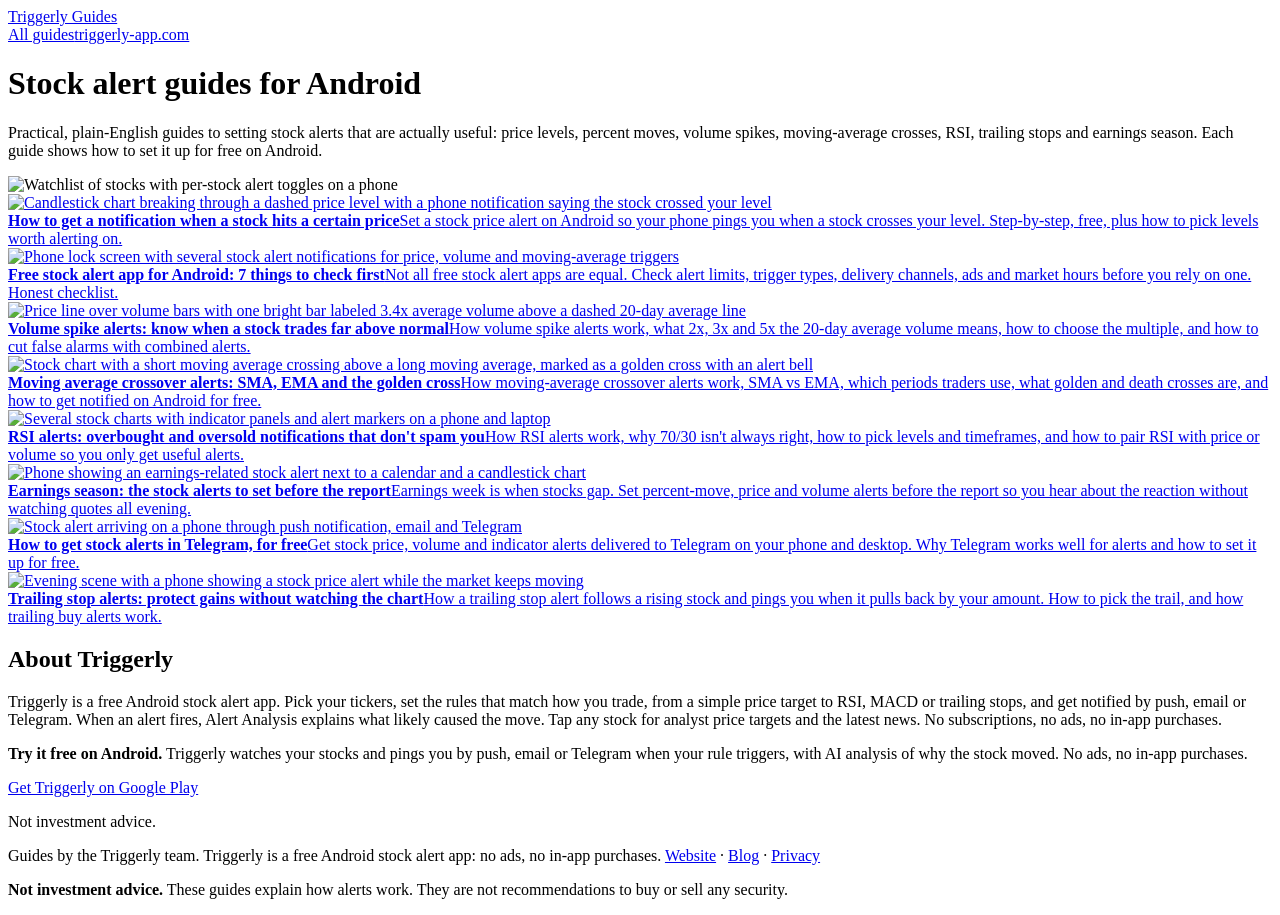
==== index.html @ 492143bf "Add stock alert guides site for GitHub Pages. Extract the static site into the repo root so Pages ca" ====
<!doctype html>
<html lang="en"><head>
<meta charset="utf-8"><meta name="viewport" content="width=device-width,initial-scale=1">
<title>Stock Alert Guides for Android | Triggerly</title>
<meta name="description" content="Free, practical guides to stock price, volume, moving-average, RSI, trailing-stop and earnings alerts on Android, from the team behind Triggerly.">
<link rel="canonical" href="https://eyalbe4.github.io/triggerly-content/">
<meta property="og:type" content="article"><meta property="og:title" content="Stock Alert Guides for Android | Triggerly">
<meta property="og:description" content="Free, practical guides to stock price, volume, moving-average, RSI, trailing-stop and earnings alerts on Android, from the team behind Triggerly."><meta property="og:url" content="https://eyalbe4.github.io/triggerly-content/">
<meta property="og:image" content="https://eyalbe4.github.io/triggerly-content/x/lp-12.jpg"><meta name="twitter:card" content="summary_large_image">
<link rel="icon" href="https://triggerly-app.com/favicon-48.png">
<link rel="stylesheet" href="/triggerly-content/assets/style.css">
<script type="application/ld+json">{"@context": "https://schema.org", "@type": "SoftwareApplication", "name": "Triggerly", "operatingSystem": "Android", "applicationCategory": "FinanceApplication", "offers": {"@type": "Offer", "price": "0", "priceCurrency": "USD"}, "url": "https://triggerly-app.com/", "downloadUrl": "https://play.google.com/store/apps/details?id=com.triggerly.android", "description": "Free Android stock alert app: price, percent change, volume spike, SMA/EMA cross, RSI, MACD, Bollinger Bands, new highs/lows, trailing stops and combined alerts, delivered by push, email or Telegram, with AI analysis when an alert fires. No ads, no in-app purchases."}</script>
</head><body>
<header class="site"><div class="wrap"><a href="/triggerly-content/">Triggerly Guides</a><nav><a href="/triggerly-content/">All guides</a><a href="https://triggerly-app.com/">triggerly-app.com</a></nav></div></header>
<main><div class="wrap">
<h1>Stock alert guides for Android</h1>
<p class="lead">Practical, plain-English guides to setting stock alerts that are actually useful: price levels, percent moves, volume spikes, moving-average crosses, RSI, trailing stops and earnings season. Each guide shows how to set it up for free on Android.</p>
<img class="hero" src="/triggerly-content/x/lp-12.jpg" alt="Watchlist of stocks with per-stock alert toggles on a phone" width="1200" height="675">
<div class="grid"><a class="card" href="/triggerly-content/how-to-get-notified-when-a-stock-hits-a-price/"><img src="/triggerly-content/x/lp-02.jpg" alt="Candlestick chart breaking through a dashed price level with a phone notification saying the stock crossed your level" loading="lazy" width="1200" height="675"><div><strong>How to get a notification when a stock hits a certain price</strong><span>Set a stock price alert on Android so your phone pings you when a stock crosses your level. Step-by-step, free, plus how to pick levels worth alerting on.</span></div></a><a class="card" href="/triggerly-content/free-stock-alert-app-android/"><img src="/triggerly-content/x/lp-05.jpg" alt="Phone lock screen with several stock alert notifications for price, volume and moving-average triggers" loading="lazy" width="1200" height="675"><div><strong>Free stock alert app for Android: 7 things to check first</strong><span>Not all free stock alert apps are equal. Check alert limits, trigger types, delivery channels, ads and market hours before you rely on one. Honest checklist.</span></div></a><a class="card" href="/triggerly-content/volume-spike-alerts/"><img src="/triggerly-content/x/lp-03.jpg" alt="Price line over volume bars with one bright bar labeled 3.4x average volume above a dashed 20-day average line" loading="lazy" width="1200" height="675"><div><strong>Volume spike alerts: know when a stock trades far above normal</strong><span>How volume spike alerts work, what 2x, 3x and 5x the 20-day average volume means, how to choose the multiple, and how to cut false alarms with combined alerts.</span></div></a><a class="card" href="/triggerly-content/moving-average-crossover-alerts/"><img src="/triggerly-content/x/lp-11.jpg" alt="Stock chart with a short moving average crossing above a long moving average, marked as a golden cross with an alert bell" loading="lazy" width="1200" height="675"><div><strong>Moving average crossover alerts: SMA, EMA and the golden cross</strong><span>How moving-average crossover alerts work, SMA vs EMA, which periods traders use, what golden and death crosses are, and how to get notified on Android for free.</span></div></a><a class="card" href="/triggerly-content/rsi-alerts/"><img src="/triggerly-content/x/lp-14.jpg" alt="Several stock charts with indicator panels and alert markers on a phone and laptop" loading="lazy" width="1200" height="675"><div><strong>RSI alerts: overbought and oversold notifications that don&#x27;t spam you</strong><span>How RSI alerts work, why 70/30 isn&#x27;t always right, how to pick levels and timeframes, and how to pair RSI with price or volume so you only get useful alerts.</span></div></a><a class="card" href="/triggerly-content/earnings-season-stock-alerts/"><img src="/triggerly-content/x/lp-07.jpg" alt="Phone showing an earnings-related stock alert next to a calendar and a candlestick chart" loading="lazy" width="1200" height="675"><div><strong>Earnings season: the stock alerts to set before the report</strong><span>Earnings week is when stocks gap. Set percent-move, price and volume alerts before the report so you hear about the reaction without watching quotes all evening.</span></div></a><a class="card" href="/triggerly-content/stock-alerts-telegram/"><img src="/triggerly-content/x/lp-09.jpg" alt="Stock alert arriving on a phone through push notification, email and Telegram" loading="lazy" width="1200" height="675"><div><strong>How to get stock alerts in Telegram, for free</strong><span>Get stock price, volume and indicator alerts delivered to Telegram on your phone and desktop. Why Telegram works well for alerts and how to set it up for free.</span></div></a><a class="card" href="/triggerly-content/trailing-stop-alerts/"><img src="/triggerly-content/x/lp-16.jpg" alt="Evening scene with a phone showing a stock price alert while the market keeps moving" loading="lazy" width="1200" height="675"><div><strong>Trailing stop alerts: protect gains without watching the chart</strong><span>How a trailing stop alert follows a rising stock and pings you when it pulls back by your amount. How to pick the trail, and how trailing buy alerts work.</span></div></a></div>
<h2>About Triggerly</h2>
<p>Triggerly is a free Android stock alert app. Pick your tickers, set the rules that match how you trade, from a simple price target to RSI, MACD or trailing stops, and get notified by push, email or Telegram. When an alert fires, Alert Analysis explains what likely caused the move. Tap any stock for analyst price targets and the latest news. No subscriptions, no ads, no in-app purchases.</p>
<div class="cta"><p><strong>Try it free on Android.</strong> Triggerly watches your stocks and pings you by push, email or Telegram when your rule triggers, with AI analysis of why the stock moved. No ads, no in-app purchases.</p>
<a class="btn" href="https://play.google.com/store/apps/details?id=com.triggerly.android&utm_source=guides&utm_medium=organic&utm_campaign=levelping_202610&utm_content=hub" rel="noopener">Get Triggerly on Google Play</a>
<p class="small">Not investment advice.</p></div>
</div></main>
<footer><div class="wrap"><p>Guides by the Triggerly team. Triggerly is a free Android stock alert app: no ads, no in-app purchases. <a href="https://triggerly-app.com/">Website</a> &middot; <a href="https://triggerly-app.com/site/blog">Blog</a> &middot; <a href="https://triggerly-app.com/site/privacy">Privacy</a></p>
<p><strong>Not investment advice.</strong> These guides explain how alerts work. They are not recommendations to buy or sell any security.</p></div></footer>
</body></html>
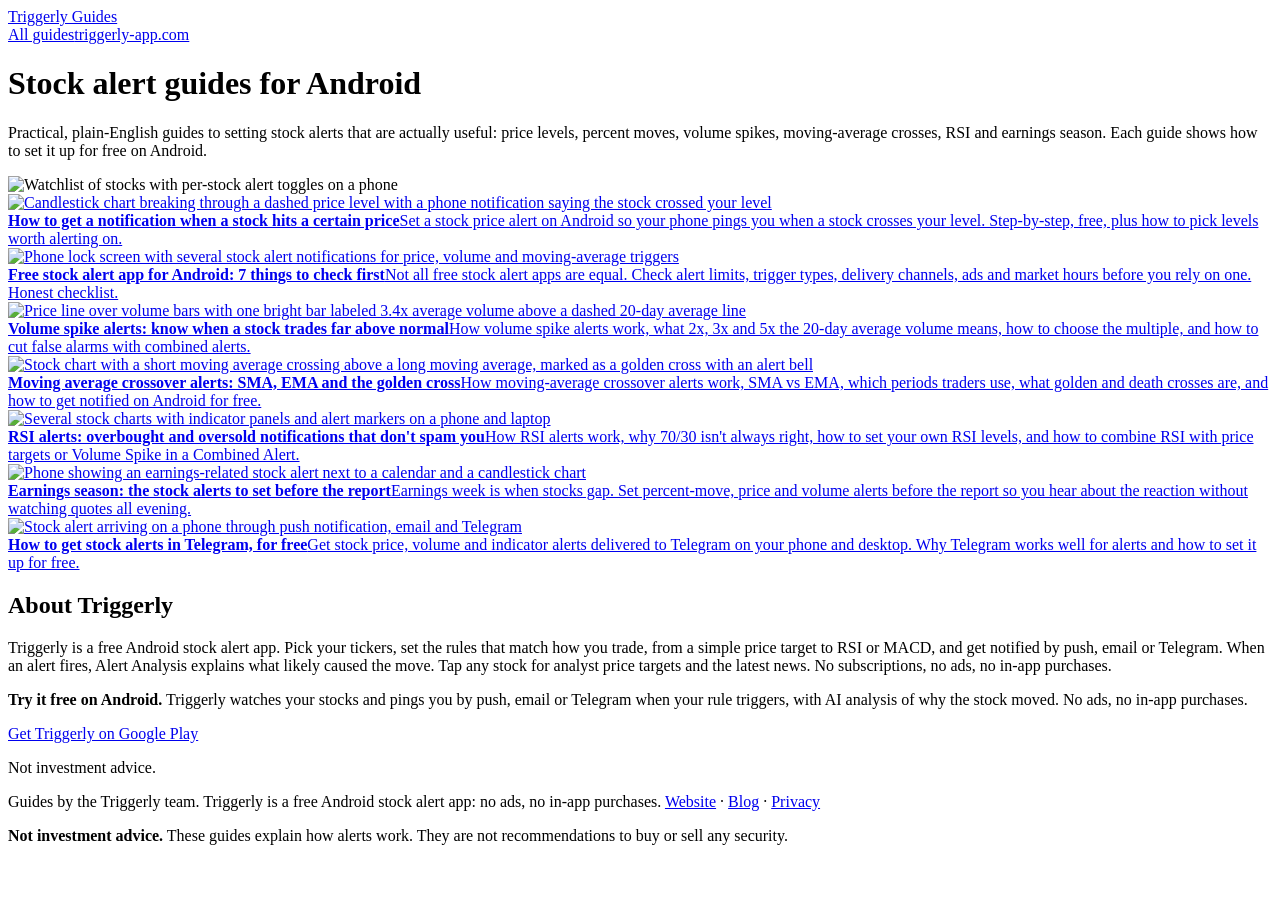
==== commit dadf2208: "Remove unverified trailing-stop and RSI timeframe claims. Drop the trailing-stop guide and every sit" ====
--- a/index.html
+++ b/index.html
@@ -2,23 +2,23 @@
 <html lang="en"><head>
 <meta charset="utf-8"><meta name="viewport" content="width=device-width,initial-scale=1">
 <title>Stock Alert Guides for Android | Triggerly</title>
-<meta name="description" content="Free, practical guides to stock price, volume, moving-average, RSI, trailing-stop and earnings alerts on Android, from the team behind Triggerly.">
+<meta name="description" content="Free, practical guides to stock price, volume, moving-average, RSI and earnings alerts on Android, from the team behind Triggerly.">
 <link rel="canonical" href="https://eyalbe4.github.io/triggerly-content/">
 <meta property="og:type" content="article"><meta property="og:title" content="Stock Alert Guides for Android | Triggerly">
-<meta property="og:description" content="Free, practical guides to stock price, volume, moving-average, RSI, trailing-stop and earnings alerts on Android, from the team behind Triggerly."><meta property="og:url" content="https://eyalbe4.github.io/triggerly-content/">
+<meta property="og:description" content="Free, practical guides to stock price, volume, moving-average, RSI and earnings alerts on Android, from the team behind Triggerly."><meta property="og:url" content="https://eyalbe4.github.io/triggerly-content/">
 <meta property="og:image" content="https://eyalbe4.github.io/triggerly-content/x/lp-12.jpg"><meta name="twitter:card" content="summary_large_image">
 <link rel="icon" href="https://triggerly-app.com/favicon-48.png">
 <link rel="stylesheet" href="/triggerly-content/assets/style.css">
-<script type="application/ld+json">{"@context": "https://schema.org", "@type": "SoftwareApplication", "name": "Triggerly", "operatingSystem": "Android", "applicationCategory": "FinanceApplication", "offers": {"@type": "Offer", "price": "0", "priceCurrency": "USD"}, "url": "https://triggerly-app.com/", "downloadUrl": "https://play.google.com/store/apps/details?id=com.triggerly.android", "description": "Free Android stock alert app: price, percent change, volume spike, SMA/EMA cross, RSI, MACD, Bollinger Bands, new highs/lows, trailing stops and combined alerts, delivered by push, email or Telegram, with AI analysis when an alert fires. No ads, no in-app purchases."}</script>
+<script type="application/ld+json">{"@context": "https://schema.org", "@type": "SoftwareApplication", "name": "Triggerly", "operatingSystem": "Android", "applicationCategory": "FinanceApplication", "offers": {"@type": "Offer", "price": "0", "priceCurrency": "USD"}, "url": "https://triggerly-app.com/", "downloadUrl": "https://play.google.com/store/apps/details?id=com.triggerly.android", "description": "Free Android stock alert app: price, percent change, volume spike, SMA/EMA cross, RSI, MACD, Bollinger Bands, new highs/lows and combined alerts, delivered by push, email or Telegram, with AI analysis when an alert fires. No ads, no in-app purchases."}</script>
 </head><body>
 <header class="site"><div class="wrap"><a href="/triggerly-content/">Triggerly Guides</a><nav><a href="/triggerly-content/">All guides</a><a href="https://triggerly-app.com/">triggerly-app.com</a></nav></div></header>
 <main><div class="wrap">
 <h1>Stock alert guides for Android</h1>
-<p class="lead">Practical, plain-English guides to setting stock alerts that are actually useful: price levels, percent moves, volume spikes, moving-average crosses, RSI, trailing stops and earnings season. Each guide shows how to set it up for free on Android.</p>
+<p class="lead">Practical, plain-English guides to setting stock alerts that are actually useful: price levels, percent moves, volume spikes, moving-average crosses, RSI and earnings season. Each guide shows how to set it up for free on Android.</p>
 <img class="hero" src="/triggerly-content/x/lp-12.jpg" alt="Watchlist of stocks with per-stock alert toggles on a phone" width="1200" height="675">
-<div class="grid"><a class="card" href="/triggerly-content/how-to-get-notified-when-a-stock-hits-a-price/"><img src="/triggerly-content/x/lp-02.jpg" alt="Candlestick chart breaking through a dashed price level with a phone notification saying the stock crossed your level" loading="lazy" width="1200" height="675"><div><strong>How to get a notification when a stock hits a certain price</strong><span>Set a stock price alert on Android so your phone pings you when a stock crosses your level. Step-by-step, free, plus how to pick levels worth alerting on.</span></div></a><a class="card" href="/triggerly-content/free-stock-alert-app-android/"><img src="/triggerly-content/x/lp-05.jpg" alt="Phone lock screen with several stock alert notifications for price, volume and moving-average triggers" loading="lazy" width="1200" height="675"><div><strong>Free stock alert app for Android: 7 things to check first</strong><span>Not all free stock alert apps are equal. Check alert limits, trigger types, delivery channels, ads and market hours before you rely on one. Honest checklist.</span></div></a><a class="card" href="/triggerly-content/volume-spike-alerts/"><img src="/triggerly-content/x/lp-03.jpg" alt="Price line over volume bars with one bright bar labeled 3.4x average volume above a dashed 20-day average line" loading="lazy" width="1200" height="675"><div><strong>Volume spike alerts: know when a stock trades far above normal</strong><span>How volume spike alerts work, what 2x, 3x and 5x the 20-day average volume means, how to choose the multiple, and how to cut false alarms with combined alerts.</span></div></a><a class="card" href="/triggerly-content/moving-average-crossover-alerts/"><img src="/triggerly-content/x/lp-11.jpg" alt="Stock chart with a short moving average crossing above a long moving average, marked as a golden cross with an alert bell" loading="lazy" width="1200" height="675"><div><strong>Moving average crossover alerts: SMA, EMA and the golden cross</strong><span>How moving-average crossover alerts work, SMA vs EMA, which periods traders use, what golden and death crosses are, and how to get notified on Android for free.</span></div></a><a class="card" href="/triggerly-content/rsi-alerts/"><img src="/triggerly-content/x/lp-14.jpg" alt="Several stock charts with indicator panels and alert markers on a phone and laptop" loading="lazy" width="1200" height="675"><div><strong>RSI alerts: overbought and oversold notifications that don&#x27;t spam you</strong><span>How RSI alerts work, why 70/30 isn&#x27;t always right, how to pick levels and timeframes, and how to pair RSI with price or volume so you only get useful alerts.</span></div></a><a class="card" href="/triggerly-content/earnings-season-stock-alerts/"><img src="/triggerly-content/x/lp-07.jpg" alt="Phone showing an earnings-related stock alert next to a calendar and a candlestick chart" loading="lazy" width="1200" height="675"><div><strong>Earnings season: the stock alerts to set before the report</strong><span>Earnings week is when stocks gap. Set percent-move, price and volume alerts before the report so you hear about the reaction without watching quotes all evening.</span></div></a><a class="card" href="/triggerly-content/stock-alerts-telegram/"><img src="/triggerly-content/x/lp-09.jpg" alt="Stock alert arriving on a phone through push notification, email and Telegram" loading="lazy" width="1200" height="675"><div><strong>How to get stock alerts in Telegram, for free</strong><span>Get stock price, volume and indicator alerts delivered to Telegram on your phone and desktop. Why Telegram works well for alerts and how to set it up for free.</span></div></a><a class="card" href="/triggerly-content/trailing-stop-alerts/"><img src="/triggerly-content/x/lp-16.jpg" alt="Evening scene with a phone showing a stock price alert while the market keeps moving" loading="lazy" width="1200" height="675"><div><strong>Trailing stop alerts: protect gains without watching the chart</strong><span>How a trailing stop alert follows a rising stock and pings you when it pulls back by your amount. How to pick the trail, and how trailing buy alerts work.</span></div></a></div>
+<div class="grid"><a class="card" href="/triggerly-content/how-to-get-notified-when-a-stock-hits-a-price/"><img src="/triggerly-content/x/lp-02.jpg" alt="Candlestick chart breaking through a dashed price level with a phone notification saying the stock crossed your level" loading="lazy" width="1200" height="675"><div><strong>How to get a notification when a stock hits a certain price</strong><span>Set a stock price alert on Android so your phone pings you when a stock crosses your level. Step-by-step, free, plus how to pick levels worth alerting on.</span></div></a><a class="card" href="/triggerly-content/free-stock-alert-app-android/"><img src="/triggerly-content/x/lp-05.jpg" alt="Phone lock screen with several stock alert notifications for price, volume and moving-average triggers" loading="lazy" width="1200" height="675"><div><strong>Free stock alert app for Android: 7 things to check first</strong><span>Not all free stock alert apps are equal. Check alert limits, trigger types, delivery channels, ads and market hours before you rely on one. Honest checklist.</span></div></a><a class="card" href="/triggerly-content/volume-spike-alerts/"><img src="/triggerly-content/x/lp-03.jpg" alt="Price line over volume bars with one bright bar labeled 3.4x average volume above a dashed 20-day average line" loading="lazy" width="1200" height="675"><div><strong>Volume spike alerts: know when a stock trades far above normal</strong><span>How volume spike alerts work, what 2x, 3x and 5x the 20-day average volume means, how to choose the multiple, and how to cut false alarms with combined alerts.</span></div></a><a class="card" href="/triggerly-content/moving-average-crossover-alerts/"><img src="/triggerly-content/x/lp-11.jpg" alt="Stock chart with a short moving average crossing above a long moving average, marked as a golden cross with an alert bell" loading="lazy" width="1200" height="675"><div><strong>Moving average crossover alerts: SMA, EMA and the golden cross</strong><span>How moving-average crossover alerts work, SMA vs EMA, which periods traders use, what golden and death crosses are, and how to get notified on Android for free.</span></div></a><a class="card" href="/triggerly-content/rsi-alerts/"><img src="/triggerly-content/x/lp-14.jpg" alt="Several stock charts with indicator panels and alert markers on a phone and laptop" loading="lazy" width="1200" height="675"><div><strong>RSI alerts: overbought and oversold notifications that don&#x27;t spam you</strong><span>How RSI alerts work, why 70/30 isn&#x27;t always right, how to set your own RSI levels, and how to combine RSI with price targets or Volume Spike in a Combined Alert.</span></div></a><a class="card" href="/triggerly-content/earnings-season-stock-alerts/"><img src="/triggerly-content/x/lp-07.jpg" alt="Phone showing an earnings-related stock alert next to a calendar and a candlestick chart" loading="lazy" width="1200" height="675"><div><strong>Earnings season: the stock alerts to set before the report</strong><span>Earnings week is when stocks gap. Set percent-move, price and volume alerts before the report so you hear about the reaction without watching quotes all evening.</span></div></a><a class="card" href="/triggerly-content/stock-alerts-telegram/"><img src="/triggerly-content/x/lp-09.jpg" alt="Stock alert arriving on a phone through push notification, email and Telegram" loading="lazy" width="1200" height="675"><div><strong>How to get stock alerts in Telegram, for free</strong><span>Get stock price, volume and indicator alerts delivered to Telegram on your phone and desktop. Why Telegram works well for alerts and how to set it up for free.</span></div></a></div>
 <h2>About Triggerly</h2>
-<p>Triggerly is a free Android stock alert app. Pick your tickers, set the rules that match how you trade, from a simple price target to RSI, MACD or trailing stops, and get notified by push, email or Telegram. When an alert fires, Alert Analysis explains what likely caused the move. Tap any stock for analyst price targets and the latest news. No subscriptions, no ads, no in-app purchases.</p>
+<p>Triggerly is a free Android stock alert app. Pick your tickers, set the rules that match how you trade, from a simple price target to RSI or MACD, and get notified by push, email or Telegram. When an alert fires, Alert Analysis explains what likely caused the move. Tap any stock for analyst price targets and the latest news. No subscriptions, no ads, no in-app purchases.</p>
 <div class="cta"><p><strong>Try it free on Android.</strong> Triggerly watches your stocks and pings you by push, email or Telegram when your rule triggers, with AI analysis of why the stock moved. No ads, no in-app purchases.</p>
 <a class="btn" href="https://play.google.com/store/apps/details?id=com.triggerly.android&utm_source=guides&utm_medium=organic&utm_campaign=levelping_202610&utm_content=hub" rel="noopener">Get Triggerly on Google Play</a>
 <p class="small">Not investment advice.</p></div>
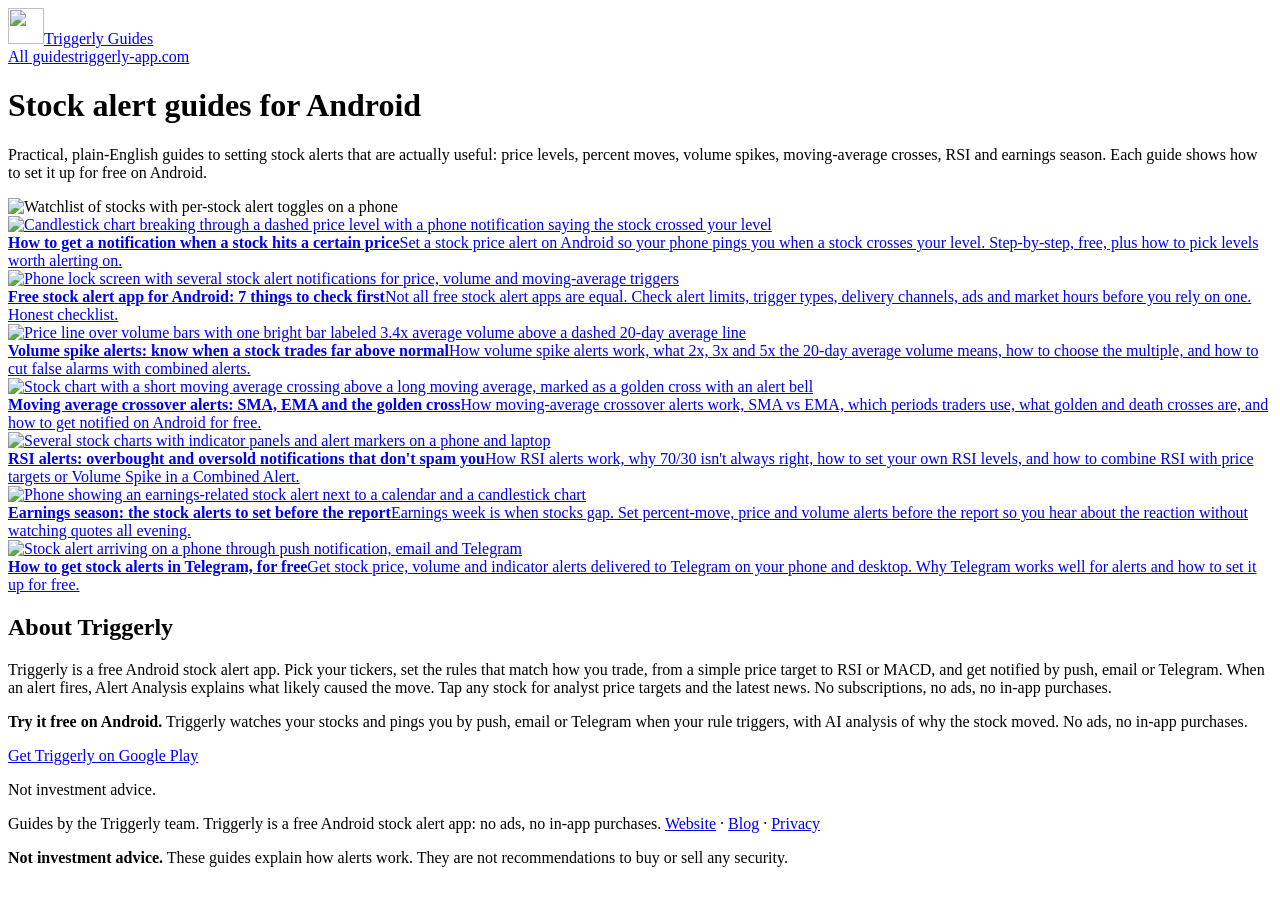
==== commit 58201dba: "Restyle the guides site to Triggerly's dark brand. Use the live site's black background, green accen" ====
--- a/index.html
+++ b/index.html
@@ -11,7 +11,7 @@
 <link rel="stylesheet" href="/triggerly-content/assets/style.css">
 <script type="application/ld+json">{"@context": "https://schema.org", "@type": "SoftwareApplication", "name": "Triggerly", "operatingSystem": "Android", "applicationCategory": "FinanceApplication", "offers": {"@type": "Offer", "price": "0", "priceCurrency": "USD"}, "url": "https://triggerly-app.com/", "downloadUrl": "https://play.google.com/store/apps/details?id=com.triggerly.android", "description": "Free Android stock alert app: price, percent change, volume spike, SMA/EMA cross, RSI, MACD, Bollinger Bands, new highs/lows and combined alerts, delivered by push, email or Telegram, with AI analysis when an alert fires. No ads, no in-app purchases."}</script>
 </head><body>
-<header class="site"><div class="wrap"><a href="/triggerly-content/">Triggerly Guides</a><nav><a href="/triggerly-content/">All guides</a><a href="https://triggerly-app.com/">triggerly-app.com</a></nav></div></header>
+<header class="site"><div class="wrap"><a href="/triggerly-content/"><img src="https://triggerly-app.com/site/images/triggerly-logo.png" alt="" width="36" height="36">Triggerly Guides</a><nav><a href="/triggerly-content/">All guides</a><a href="https://triggerly-app.com/">triggerly-app.com</a></nav></div></header>
 <main><div class="wrap">
 <h1>Stock alert guides for Android</h1>
 <p class="lead">Practical, plain-English guides to setting stock alerts that are actually useful: price levels, percent moves, volume spikes, moving-average crosses, RSI and earnings season. Each guide shows how to set it up for free on Android.</p>
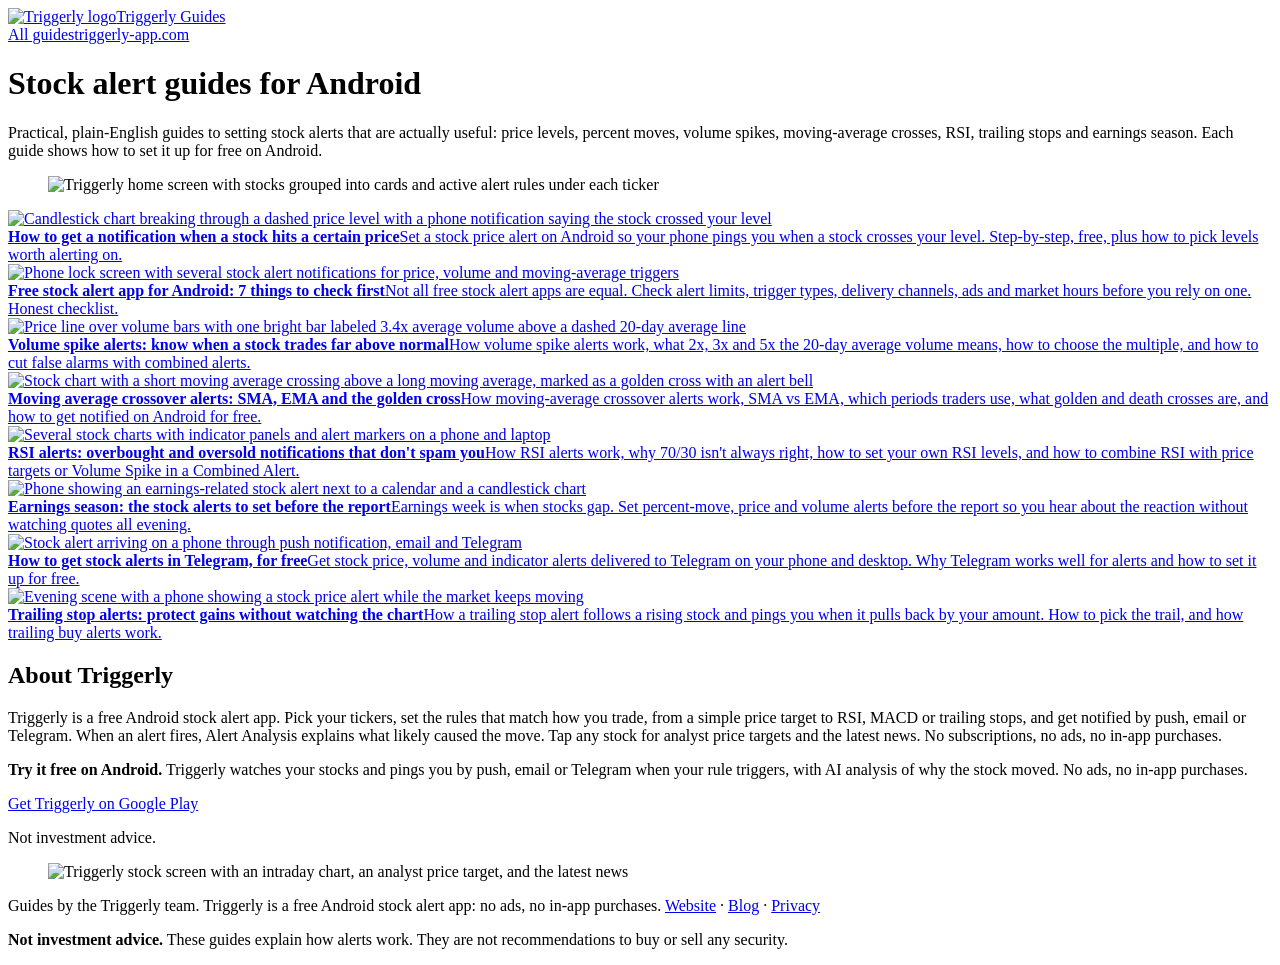
==== commit 5e455de5: "Add Triggerly app screenshots and restore the trailing-stop guide. Host optimized screenshots from t" ====
--- a/index.html
+++ b/index.html
@@ -2,26 +2,27 @@
 <html lang="en"><head>
 <meta charset="utf-8"><meta name="viewport" content="width=device-width,initial-scale=1">
 <title>Stock Alert Guides for Android | Triggerly</title>
-<meta name="description" content="Free, practical guides to stock price, volume, moving-average, RSI and earnings alerts on Android, from the team behind Triggerly.">
+<meta name="description" content="Free, practical guides to stock price, volume, moving-average, RSI, trailing-stop and earnings alerts on Android, from the team behind Triggerly.">
 <link rel="canonical" href="https://eyalbe4.github.io/triggerly-content/">
 <meta property="og:type" content="article"><meta property="og:title" content="Stock Alert Guides for Android | Triggerly">
-<meta property="og:description" content="Free, practical guides to stock price, volume, moving-average, RSI and earnings alerts on Android, from the team behind Triggerly."><meta property="og:url" content="https://eyalbe4.github.io/triggerly-content/">
-<meta property="og:image" content="https://eyalbe4.github.io/triggerly-content/x/lp-12.jpg"><meta name="twitter:card" content="summary_large_image">
+<meta property="og:description" content="Free, practical guides to stock price, volume, moving-average, RSI, trailing-stop and earnings alerts on Android, from the team behind Triggerly."><meta property="og:url" content="https://eyalbe4.github.io/triggerly-content/">
+<meta property="og:image" content="https://eyalbe4.github.io/triggerly-content/assets/app/home-screen.jpg"><meta name="twitter:card" content="summary_large_image"><meta name="twitter:image" content="https://eyalbe4.github.io/triggerly-content/assets/app/home-screen.jpg">
 <link rel="icon" href="https://triggerly-app.com/favicon-48.png">
 <link rel="stylesheet" href="/triggerly-content/assets/style.css">
-<script type="application/ld+json">{"@context": "https://schema.org", "@type": "SoftwareApplication", "name": "Triggerly", "operatingSystem": "Android", "applicationCategory": "FinanceApplication", "offers": {"@type": "Offer", "price": "0", "priceCurrency": "USD"}, "url": "https://triggerly-app.com/", "downloadUrl": "https://play.google.com/store/apps/details?id=com.triggerly.android", "description": "Free Android stock alert app: price, percent change, volume spike, SMA/EMA cross, RSI, MACD, Bollinger Bands, new highs/lows and combined alerts, delivered by push, email or Telegram, with AI analysis when an alert fires. No ads, no in-app purchases."}</script>
+<script type="application/ld+json">{"@context": "https://schema.org", "@type": "SoftwareApplication", "name": "Triggerly", "operatingSystem": "Android", "applicationCategory": "FinanceApplication", "offers": {"@type": "Offer", "price": "0", "priceCurrency": "USD"}, "url": "https://triggerly-app.com/", "downloadUrl": "https://play.google.com/store/apps/details?id=com.triggerly.android", "description": "Free Android stock alert app: price, percent change, volume spike, SMA/EMA cross, RSI, MACD, Bollinger Bands, new highs/lows, trailing stops and combined alerts, delivered by push, email or Telegram, with AI analysis when an alert fires. No ads, no in-app purchases."}</script>
 </head><body>
-<header class="site"><div class="wrap"><a href="/triggerly-content/"><img src="https://triggerly-app.com/site/images/triggerly-logo.png" alt="" width="36" height="36">Triggerly Guides</a><nav><a href="/triggerly-content/">All guides</a><a href="https://triggerly-app.com/">triggerly-app.com</a></nav></div></header>
+<header class="site"><div class="wrap"><a href="/triggerly-content/"><img src="/triggerly-content/assets/app/logo.webp" alt="Triggerly logo" width="36" height="36">Triggerly Guides</a><nav><a href="/triggerly-content/">All guides</a><a href="https://triggerly-app.com/">triggerly-app.com</a></nav></div></header>
 <main><div class="wrap">
 <h1>Stock alert guides for Android</h1>
-<p class="lead">Practical, plain-English guides to setting stock alerts that are actually useful: price levels, percent moves, volume spikes, moving-average crosses, RSI and earnings season. Each guide shows how to set it up for free on Android.</p>
-<img class="hero" src="/triggerly-content/x/lp-12.jpg" alt="Watchlist of stocks with per-stock alert toggles on a phone" width="1200" height="675">
-<div class="grid"><a class="card" href="/triggerly-content/how-to-get-notified-when-a-stock-hits-a-price/"><img src="/triggerly-content/x/lp-02.jpg" alt="Candlestick chart breaking through a dashed price level with a phone notification saying the stock crossed your level" loading="lazy" width="1200" height="675"><div><strong>How to get a notification when a stock hits a certain price</strong><span>Set a stock price alert on Android so your phone pings you when a stock crosses your level. Step-by-step, free, plus how to pick levels worth alerting on.</span></div></a><a class="card" href="/triggerly-content/free-stock-alert-app-android/"><img src="/triggerly-content/x/lp-05.jpg" alt="Phone lock screen with several stock alert notifications for price, volume and moving-average triggers" loading="lazy" width="1200" height="675"><div><strong>Free stock alert app for Android: 7 things to check first</strong><span>Not all free stock alert apps are equal. Check alert limits, trigger types, delivery channels, ads and market hours before you rely on one. Honest checklist.</span></div></a><a class="card" href="/triggerly-content/volume-spike-alerts/"><img src="/triggerly-content/x/lp-03.jpg" alt="Price line over volume bars with one bright bar labeled 3.4x average volume above a dashed 20-day average line" loading="lazy" width="1200" height="675"><div><strong>Volume spike alerts: know when a stock trades far above normal</strong><span>How volume spike alerts work, what 2x, 3x and 5x the 20-day average volume means, how to choose the multiple, and how to cut false alarms with combined alerts.</span></div></a><a class="card" href="/triggerly-content/moving-average-crossover-alerts/"><img src="/triggerly-content/x/lp-11.jpg" alt="Stock chart with a short moving average crossing above a long moving average, marked as a golden cross with an alert bell" loading="lazy" width="1200" height="675"><div><strong>Moving average crossover alerts: SMA, EMA and the golden cross</strong><span>How moving-average crossover alerts work, SMA vs EMA, which periods traders use, what golden and death crosses are, and how to get notified on Android for free.</span></div></a><a class="card" href="/triggerly-content/rsi-alerts/"><img src="/triggerly-content/x/lp-14.jpg" alt="Several stock charts with indicator panels and alert markers on a phone and laptop" loading="lazy" width="1200" height="675"><div><strong>RSI alerts: overbought and oversold notifications that don&#x27;t spam you</strong><span>How RSI alerts work, why 70/30 isn&#x27;t always right, how to set your own RSI levels, and how to combine RSI with price targets or Volume Spike in a Combined Alert.</span></div></a><a class="card" href="/triggerly-content/earnings-season-stock-alerts/"><img src="/triggerly-content/x/lp-07.jpg" alt="Phone showing an earnings-related stock alert next to a calendar and a candlestick chart" loading="lazy" width="1200" height="675"><div><strong>Earnings season: the stock alerts to set before the report</strong><span>Earnings week is when stocks gap. Set percent-move, price and volume alerts before the report so you hear about the reaction without watching quotes all evening.</span></div></a><a class="card" href="/triggerly-content/stock-alerts-telegram/"><img src="/triggerly-content/x/lp-09.jpg" alt="Stock alert arriving on a phone through push notification, email and Telegram" loading="lazy" width="1200" height="675"><div><strong>How to get stock alerts in Telegram, for free</strong><span>Get stock price, volume and indicator alerts delivered to Telegram on your phone and desktop. Why Telegram works well for alerts and how to set it up for free.</span></div></a></div>
+<p class="lead">Practical, plain-English guides to setting stock alerts that are actually useful: price levels, percent moves, volume spikes, moving-average crosses, RSI, trailing stops and earnings season. Each guide shows how to set it up for free on Android.</p>
+<figure class="app-hero"><img src="/triggerly-content/assets/app/home-screen.jpg" alt="Triggerly home screen with stocks grouped into cards and active alert rules under each ticker" width="1080" height="1920"></figure>
+<div class="grid"><a class="card" href="/triggerly-content/how-to-get-notified-when-a-stock-hits-a-price/"><img src="/triggerly-content/x/lp-02.jpg" alt="Candlestick chart breaking through a dashed price level with a phone notification saying the stock crossed your level" loading="lazy" width="1200" height="675"><div><strong>How to get a notification when a stock hits a certain price</strong><span>Set a stock price alert on Android so your phone pings you when a stock crosses your level. Step-by-step, free, plus how to pick levels worth alerting on.</span></div></a><a class="card" href="/triggerly-content/free-stock-alert-app-android/"><img src="/triggerly-content/x/lp-05.jpg" alt="Phone lock screen with several stock alert notifications for price, volume and moving-average triggers" loading="lazy" width="1200" height="675"><div><strong>Free stock alert app for Android: 7 things to check first</strong><span>Not all free stock alert apps are equal. Check alert limits, trigger types, delivery channels, ads and market hours before you rely on one. Honest checklist.</span></div></a><a class="card" href="/triggerly-content/volume-spike-alerts/"><img src="/triggerly-content/x/lp-03.jpg" alt="Price line over volume bars with one bright bar labeled 3.4x average volume above a dashed 20-day average line" loading="lazy" width="1200" height="675"><div><strong>Volume spike alerts: know when a stock trades far above normal</strong><span>How volume spike alerts work, what 2x, 3x and 5x the 20-day average volume means, how to choose the multiple, and how to cut false alarms with combined alerts.</span></div></a><a class="card" href="/triggerly-content/moving-average-crossover-alerts/"><img src="/triggerly-content/x/lp-11.jpg" alt="Stock chart with a short moving average crossing above a long moving average, marked as a golden cross with an alert bell" loading="lazy" width="1200" height="675"><div><strong>Moving average crossover alerts: SMA, EMA and the golden cross</strong><span>How moving-average crossover alerts work, SMA vs EMA, which periods traders use, what golden and death crosses are, and how to get notified on Android for free.</span></div></a><a class="card" href="/triggerly-content/rsi-alerts/"><img src="/triggerly-content/x/lp-14.jpg" alt="Several stock charts with indicator panels and alert markers on a phone and laptop" loading="lazy" width="1200" height="675"><div><strong>RSI alerts: overbought and oversold notifications that don&#x27;t spam you</strong><span>How RSI alerts work, why 70/30 isn&#x27;t always right, how to set your own RSI levels, and how to combine RSI with price targets or Volume Spike in a Combined Alert.</span></div></a><a class="card" href="/triggerly-content/earnings-season-stock-alerts/"><img src="/triggerly-content/x/lp-07.jpg" alt="Phone showing an earnings-related stock alert next to a calendar and a candlestick chart" loading="lazy" width="1200" height="675"><div><strong>Earnings season: the stock alerts to set before the report</strong><span>Earnings week is when stocks gap. Set percent-move, price and volume alerts before the report so you hear about the reaction without watching quotes all evening.</span></div></a><a class="card" href="/triggerly-content/stock-alerts-telegram/"><img src="/triggerly-content/x/lp-09.jpg" alt="Stock alert arriving on a phone through push notification, email and Telegram" loading="lazy" width="1200" height="675"><div><strong>How to get stock alerts in Telegram, for free</strong><span>Get stock price, volume and indicator alerts delivered to Telegram on your phone and desktop. Why Telegram works well for alerts and how to set it up for free.</span></div></a><a class="card" href="/triggerly-content/trailing-stop-alerts/"><img src="/triggerly-content/x/lp-16.jpg" alt="Evening scene with a phone showing a stock price alert while the market keeps moving" loading="lazy" width="1200" height="675"><div><strong>Trailing stop alerts: protect gains without watching the chart</strong><span>How a trailing stop alert follows a rising stock and pings you when it pulls back by your amount. How to pick the trail, and how trailing buy alerts work.</span></div></a></div>
 <h2>About Triggerly</h2>
-<p>Triggerly is a free Android stock alert app. Pick your tickers, set the rules that match how you trade, from a simple price target to RSI or MACD, and get notified by push, email or Telegram. When an alert fires, Alert Analysis explains what likely caused the move. Tap any stock for analyst price targets and the latest news. No subscriptions, no ads, no in-app purchases.</p>
-<div class="cta"><p><strong>Try it free on Android.</strong> Triggerly watches your stocks and pings you by push, email or Telegram when your rule triggers, with AI analysis of why the stock moved. No ads, no in-app purchases.</p>
+<p>Triggerly is a free Android stock alert app. Pick your tickers, set the rules that match how you trade, from a simple price target to RSI, MACD or trailing stops, and get notified by push, email or Telegram. When an alert fires, Alert Analysis explains what likely caused the move. Tap any stock for analyst price targets and the latest news. No subscriptions, no ads, no in-app purchases.</p>
+<div class="cta cta-with-shot"><div class="cta-copy"><p><strong>Try it free on Android.</strong> Triggerly watches your stocks and pings you by push, email or Telegram when your rule triggers, with AI analysis of why the stock moved. No ads, no in-app purchases.</p>
 <a class="btn" href="https://play.google.com/store/apps/details?id=com.triggerly.android&utm_source=guides&utm_medium=organic&utm_campaign=levelping_202610&utm_content=hub" rel="noopener">Get Triggerly on Google Play</a>
 <p class="small">Not investment advice.</p></div>
+<figure class="app-shot"><img src="/triggerly-content/assets/app/price-targets-news.jpg" alt="Triggerly stock screen with an intraday chart, an analyst price target, and the latest news" width="1080" height="1920" loading="lazy"></figure></div>
 </div></main>
 <footer><div class="wrap"><p>Guides by the Triggerly team. Triggerly is a free Android stock alert app: no ads, no in-app purchases. <a href="https://triggerly-app.com/">Website</a> &middot; <a href="https://triggerly-app.com/site/blog">Blog</a> &middot; <a href="https://triggerly-app.com/site/privacy">Privacy</a></p>
 <p><strong>Not investment advice.</strong> These guides explain how alerts work. They are not recommendations to buy or sell any security.</p></div></footer>
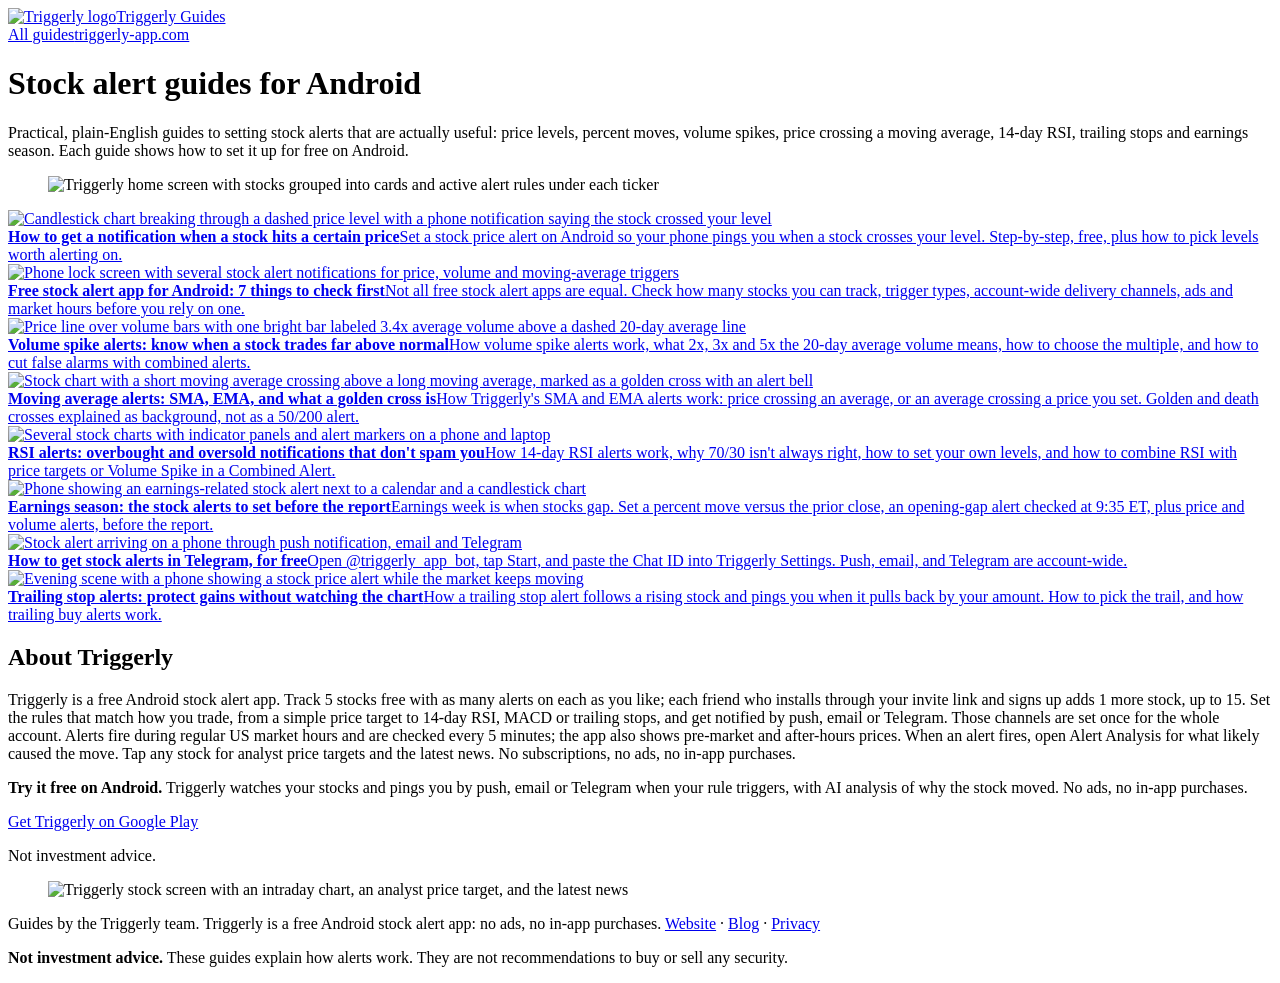
==== commit 9a54f9cc: "Correct guide facts to match the Triggerly app. State the 5-stock cap with invite unlocks up to 15, " ====
--- a/index.html
+++ b/index.html
@@ -9,16 +9,16 @@
 <meta property="og:image" content="https://eyalbe4.github.io/triggerly-content/assets/app/home-screen.jpg"><meta name="twitter:card" content="summary_large_image"><meta name="twitter:image" content="https://eyalbe4.github.io/triggerly-content/assets/app/home-screen.jpg">
 <link rel="icon" href="https://triggerly-app.com/favicon-48.png">
 <link rel="stylesheet" href="/triggerly-content/assets/style.css">
-<script type="application/ld+json">{"@context": "https://schema.org", "@type": "SoftwareApplication", "name": "Triggerly", "operatingSystem": "Android", "applicationCategory": "FinanceApplication", "offers": {"@type": "Offer", "price": "0", "priceCurrency": "USD"}, "url": "https://triggerly-app.com/", "downloadUrl": "https://play.google.com/store/apps/details?id=com.triggerly.android", "description": "Free Android stock alert app: price, percent change, volume spike, SMA/EMA cross, RSI, MACD, Bollinger Bands, new highs/lows, trailing stops and combined alerts, delivered by push, email or Telegram, with AI analysis when an alert fires. No ads, no in-app purchases."}</script>
+<script type="application/ld+json">{"@context": "https://schema.org", "@type": "SoftwareApplication", "name": "Triggerly", "operatingSystem": "Android", "applicationCategory": "FinanceApplication", "offers": {"@type": "Offer", "price": "0", "priceCurrency": "USD"}, "url": "https://triggerly-app.com/", "downloadUrl": "https://play.google.com/store/apps/details?id=com.triggerly.android", "description": "Free Android stock alert app: track 5 stocks with as many alerts on each as you like. Each friend who installs through your invite link and signs up adds 1 more stock, up to 15. Price, percent change, volume spike, price crossing an SMA or EMA, 14-day RSI, MACD, Bollinger Bands, new highs and lows, trailing stops and combined alerts, delivered by push, email or Telegram during regular US market hours. No ads, no in-app purchases."}</script>
 </head><body>
 <header class="site"><div class="wrap"><a href="/triggerly-content/"><img src="/triggerly-content/assets/app/logo.webp" alt="Triggerly logo" width="36" height="36">Triggerly Guides</a><nav><a href="/triggerly-content/">All guides</a><a href="https://triggerly-app.com/">triggerly-app.com</a></nav></div></header>
 <main><div class="wrap">
 <h1>Stock alert guides for Android</h1>
-<p class="lead">Practical, plain-English guides to setting stock alerts that are actually useful: price levels, percent moves, volume spikes, moving-average crosses, RSI, trailing stops and earnings season. Each guide shows how to set it up for free on Android.</p>
+<p class="lead">Practical, plain-English guides to setting stock alerts that are actually useful: price levels, percent moves, volume spikes, price crossing a moving average, 14-day RSI, trailing stops and earnings season. Each guide shows how to set it up for free on Android.</p>
 <figure class="app-hero"><img src="/triggerly-content/assets/app/home-screen.jpg" alt="Triggerly home screen with stocks grouped into cards and active alert rules under each ticker" width="1080" height="1920"></figure>
-<div class="grid"><a class="card" href="/triggerly-content/how-to-get-notified-when-a-stock-hits-a-price/"><img src="/triggerly-content/x/lp-02.jpg" alt="Candlestick chart breaking through a dashed price level with a phone notification saying the stock crossed your level" loading="lazy" width="1200" height="675"><div><strong>How to get a notification when a stock hits a certain price</strong><span>Set a stock price alert on Android so your phone pings you when a stock crosses your level. Step-by-step, free, plus how to pick levels worth alerting on.</span></div></a><a class="card" href="/triggerly-content/free-stock-alert-app-android/"><img src="/triggerly-content/x/lp-05.jpg" alt="Phone lock screen with several stock alert notifications for price, volume and moving-average triggers" loading="lazy" width="1200" height="675"><div><strong>Free stock alert app for Android: 7 things to check first</strong><span>Not all free stock alert apps are equal. Check alert limits, trigger types, delivery channels, ads and market hours before you rely on one. Honest checklist.</span></div></a><a class="card" href="/triggerly-content/volume-spike-alerts/"><img src="/triggerly-content/x/lp-03.jpg" alt="Price line over volume bars with one bright bar labeled 3.4x average volume above a dashed 20-day average line" loading="lazy" width="1200" height="675"><div><strong>Volume spike alerts: know when a stock trades far above normal</strong><span>How volume spike alerts work, what 2x, 3x and 5x the 20-day average volume means, how to choose the multiple, and how to cut false alarms with combined alerts.</span></div></a><a class="card" href="/triggerly-content/moving-average-crossover-alerts/"><img src="/triggerly-content/x/lp-11.jpg" alt="Stock chart with a short moving average crossing above a long moving average, marked as a golden cross with an alert bell" loading="lazy" width="1200" height="675"><div><strong>Moving average crossover alerts: SMA, EMA and the golden cross</strong><span>How moving-average crossover alerts work, SMA vs EMA, which periods traders use, what golden and death crosses are, and how to get notified on Android for free.</span></div></a><a class="card" href="/triggerly-content/rsi-alerts/"><img src="/triggerly-content/x/lp-14.jpg" alt="Several stock charts with indicator panels and alert markers on a phone and laptop" loading="lazy" width="1200" height="675"><div><strong>RSI alerts: overbought and oversold notifications that don&#x27;t spam you</strong><span>How RSI alerts work, why 70/30 isn&#x27;t always right, how to set your own RSI levels, and how to combine RSI with price targets or Volume Spike in a Combined Alert.</span></div></a><a class="card" href="/triggerly-content/earnings-season-stock-alerts/"><img src="/triggerly-content/x/lp-07.jpg" alt="Phone showing an earnings-related stock alert next to a calendar and a candlestick chart" loading="lazy" width="1200" height="675"><div><strong>Earnings season: the stock alerts to set before the report</strong><span>Earnings week is when stocks gap. Set percent-move, price and volume alerts before the report so you hear about the reaction without watching quotes all evening.</span></div></a><a class="card" href="/triggerly-content/stock-alerts-telegram/"><img src="/triggerly-content/x/lp-09.jpg" alt="Stock alert arriving on a phone through push notification, email and Telegram" loading="lazy" width="1200" height="675"><div><strong>How to get stock alerts in Telegram, for free</strong><span>Get stock price, volume and indicator alerts delivered to Telegram on your phone and desktop. Why Telegram works well for alerts and how to set it up for free.</span></div></a><a class="card" href="/triggerly-content/trailing-stop-alerts/"><img src="/triggerly-content/x/lp-16.jpg" alt="Evening scene with a phone showing a stock price alert while the market keeps moving" loading="lazy" width="1200" height="675"><div><strong>Trailing stop alerts: protect gains without watching the chart</strong><span>How a trailing stop alert follows a rising stock and pings you when it pulls back by your amount. How to pick the trail, and how trailing buy alerts work.</span></div></a></div>
+<div class="grid"><a class="card" href="/triggerly-content/how-to-get-notified-when-a-stock-hits-a-price/"><img src="/triggerly-content/x/lp-02.jpg" alt="Candlestick chart breaking through a dashed price level with a phone notification saying the stock crossed your level" loading="lazy" width="1200" height="675"><div><strong>How to get a notification when a stock hits a certain price</strong><span>Set a stock price alert on Android so your phone pings you when a stock crosses your level. Step-by-step, free, plus how to pick levels worth alerting on.</span></div></a><a class="card" href="/triggerly-content/free-stock-alert-app-android/"><img src="/triggerly-content/x/lp-05.jpg" alt="Phone lock screen with several stock alert notifications for price, volume and moving-average triggers" loading="lazy" width="1200" height="675"><div><strong>Free stock alert app for Android: 7 things to check first</strong><span>Not all free stock alert apps are equal. Check how many stocks you can track, trigger types, account-wide delivery channels, ads and market hours before you rely on one.</span></div></a><a class="card" href="/triggerly-content/volume-spike-alerts/"><img src="/triggerly-content/x/lp-03.jpg" alt="Price line over volume bars with one bright bar labeled 3.4x average volume above a dashed 20-day average line" loading="lazy" width="1200" height="675"><div><strong>Volume spike alerts: know when a stock trades far above normal</strong><span>How volume spike alerts work, what 2x, 3x and 5x the 20-day average volume means, how to choose the multiple, and how to cut false alarms with combined alerts.</span></div></a><a class="card" href="/triggerly-content/moving-average-crossover-alerts/"><img src="/triggerly-content/x/lp-11.jpg" alt="Stock chart with a short moving average crossing above a long moving average, marked as a golden cross with an alert bell" loading="lazy" width="1200" height="675"><div><strong>Moving average alerts: SMA, EMA, and what a golden cross is</strong><span>How Triggerly's SMA and EMA alerts work: price crossing an average, or an average crossing a price you set. Golden and death crosses explained as background, not as a 50/200 alert.</span></div></a><a class="card" href="/triggerly-content/rsi-alerts/"><img src="/triggerly-content/x/lp-14.jpg" alt="Several stock charts with indicator panels and alert markers on a phone and laptop" loading="lazy" width="1200" height="675"><div><strong>RSI alerts: overbought and oversold notifications that don&#x27;t spam you</strong><span>How 14-day RSI alerts work, why 70/30 isn&#x27;t always right, how to set your own levels, and how to combine RSI with price targets or Volume Spike in a Combined Alert.</span></div></a><a class="card" href="/triggerly-content/earnings-season-stock-alerts/"><img src="/triggerly-content/x/lp-07.jpg" alt="Phone showing an earnings-related stock alert next to a calendar and a candlestick chart" loading="lazy" width="1200" height="675"><div><strong>Earnings season: the stock alerts to set before the report</strong><span>Earnings week is when stocks gap. Set a percent move versus the prior close, an opening-gap alert checked at 9:35 ET, plus price and volume alerts, before the report.</span></div></a><a class="card" href="/triggerly-content/stock-alerts-telegram/"><img src="/triggerly-content/x/lp-09.jpg" alt="Stock alert arriving on a phone through push notification, email and Telegram" loading="lazy" width="1200" height="675"><div><strong>How to get stock alerts in Telegram, for free</strong><span>Open @triggerly_app_bot, tap Start, and paste the Chat ID into Triggerly Settings. Push, email, and Telegram are account-wide.</span></div></a><a class="card" href="/triggerly-content/trailing-stop-alerts/"><img src="/triggerly-content/x/lp-16.jpg" alt="Evening scene with a phone showing a stock price alert while the market keeps moving" loading="lazy" width="1200" height="675"><div><strong>Trailing stop alerts: protect gains without watching the chart</strong><span>How a trailing stop alert follows a rising stock and pings you when it pulls back by your amount. How to pick the trail, and how trailing buy alerts work.</span></div></a></div>
 <h2>About Triggerly</h2>
-<p>Triggerly is a free Android stock alert app. Pick your tickers, set the rules that match how you trade, from a simple price target to RSI, MACD or trailing stops, and get notified by push, email or Telegram. When an alert fires, Alert Analysis explains what likely caused the move. Tap any stock for analyst price targets and the latest news. No subscriptions, no ads, no in-app purchases.</p>
+<p>Triggerly is a free Android stock alert app. Track 5 stocks free with as many alerts on each as you like; each friend who installs through your invite link and signs up adds 1 more stock, up to 15. Set the rules that match how you trade, from a simple price target to 14-day RSI, MACD or trailing stops, and get notified by push, email or Telegram. Those channels are set once for the whole account. Alerts fire during regular US market hours and are checked every 5 minutes; the app also shows pre-market and after-hours prices. When an alert fires, open Alert Analysis for what likely caused the move. Tap any stock for analyst price targets and the latest news. No subscriptions, no ads, no in-app purchases.</p>
 <div class="cta cta-with-shot"><div class="cta-copy"><p><strong>Try it free on Android.</strong> Triggerly watches your stocks and pings you by push, email or Telegram when your rule triggers, with AI analysis of why the stock moved. No ads, no in-app purchases.</p>
 <a class="btn" href="https://play.google.com/store/apps/details?id=com.triggerly.android&utm_source=guides&utm_medium=organic&utm_campaign=levelping_202610&utm_content=hub" rel="noopener">Get Triggerly on Google Play</a>
 <p class="small">Not investment advice.</p></div>
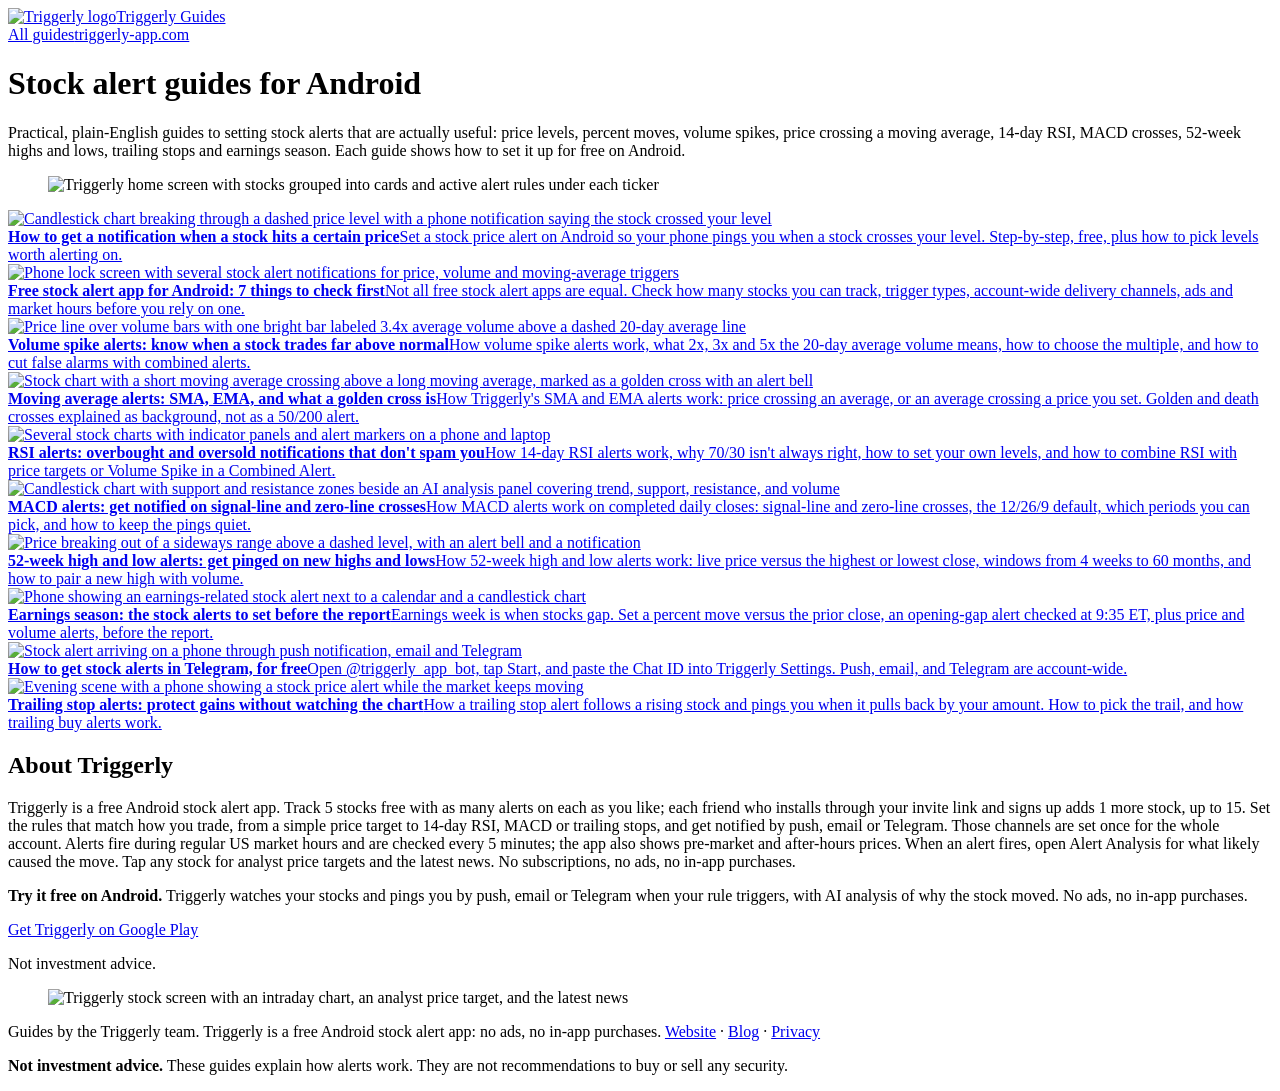
==== commit 6f21f712: "Add MACD and 52-week high/low alert guides Co-authored-by: Eyal Ben Moshe <eyalb@jfrog.com>" ====
--- a/index.html
+++ b/index.html
@@ -2,10 +2,10 @@
 <html lang="en"><head>
 <meta charset="utf-8"><meta name="viewport" content="width=device-width,initial-scale=1">
 <title>Stock Alert Guides for Android | Triggerly</title>
-<meta name="description" content="Free, practical guides to stock price, volume, moving-average, RSI, trailing-stop and earnings alerts on Android, from the team behind Triggerly.">
+<meta name="description" content="Free, practical guides to stock price, volume, moving-average, RSI, MACD, 52-week high, trailing-stop and earnings alerts on Android, from the team behind Triggerly.">
 <link rel="canonical" href="https://eyalbe4.github.io/triggerly-content/">
 <meta property="og:type" content="article"><meta property="og:title" content="Stock Alert Guides for Android | Triggerly">
-<meta property="og:description" content="Free, practical guides to stock price, volume, moving-average, RSI, trailing-stop and earnings alerts on Android, from the team behind Triggerly."><meta property="og:url" content="https://eyalbe4.github.io/triggerly-content/">
+<meta property="og:description" content="Free, practical guides to stock price, volume, moving-average, RSI, MACD, 52-week high, trailing-stop and earnings alerts on Android, from the team behind Triggerly."><meta property="og:url" content="https://eyalbe4.github.io/triggerly-content/">
 <meta property="og:image" content="https://eyalbe4.github.io/triggerly-content/assets/app/home-screen.jpg"><meta name="twitter:card" content="summary_large_image"><meta name="twitter:image" content="https://eyalbe4.github.io/triggerly-content/assets/app/home-screen.jpg">
 <link rel="icon" href="https://triggerly-app.com/favicon-48.png">
 <link rel="stylesheet" href="/triggerly-content/assets/style.css">
@@ -14,9 +14,9 @@
 <header class="site"><div class="wrap"><a href="/triggerly-content/"><img src="/triggerly-content/assets/app/logo.webp" alt="Triggerly logo" width="36" height="36">Triggerly Guides</a><nav><a href="/triggerly-content/">All guides</a><a href="https://triggerly-app.com/">triggerly-app.com</a></nav></div></header>
 <main><div class="wrap">
 <h1>Stock alert guides for Android</h1>
-<p class="lead">Practical, plain-English guides to setting stock alerts that are actually useful: price levels, percent moves, volume spikes, price crossing a moving average, 14-day RSI, trailing stops and earnings season. Each guide shows how to set it up for free on Android.</p>
+<p class="lead">Practical, plain-English guides to setting stock alerts that are actually useful: price levels, percent moves, volume spikes, price crossing a moving average, 14-day RSI, MACD crosses, 52-week highs and lows, trailing stops and earnings season. Each guide shows how to set it up for free on Android.</p>
 <figure class="app-hero"><img src="/triggerly-content/assets/app/home-screen.jpg" alt="Triggerly home screen with stocks grouped into cards and active alert rules under each ticker" width="1080" height="1920"></figure>
-<div class="grid"><a class="card" href="/triggerly-content/how-to-get-notified-when-a-stock-hits-a-price/"><img src="/triggerly-content/x/lp-02.jpg" alt="Candlestick chart breaking through a dashed price level with a phone notification saying the stock crossed your level" loading="lazy" width="1200" height="675"><div><strong>How to get a notification when a stock hits a certain price</strong><span>Set a stock price alert on Android so your phone pings you when a stock crosses your level. Step-by-step, free, plus how to pick levels worth alerting on.</span></div></a><a class="card" href="/triggerly-content/free-stock-alert-app-android/"><img src="/triggerly-content/x/lp-05.jpg" alt="Phone lock screen with several stock alert notifications for price, volume and moving-average triggers" loading="lazy" width="1200" height="675"><div><strong>Free stock alert app for Android: 7 things to check first</strong><span>Not all free stock alert apps are equal. Check how many stocks you can track, trigger types, account-wide delivery channels, ads and market hours before you rely on one.</span></div></a><a class="card" href="/triggerly-content/volume-spike-alerts/"><img src="/triggerly-content/x/lp-03.jpg" alt="Price line over volume bars with one bright bar labeled 3.4x average volume above a dashed 20-day average line" loading="lazy" width="1200" height="675"><div><strong>Volume spike alerts: know when a stock trades far above normal</strong><span>How volume spike alerts work, what 2x, 3x and 5x the 20-day average volume means, how to choose the multiple, and how to cut false alarms with combined alerts.</span></div></a><a class="card" href="/triggerly-content/moving-average-crossover-alerts/"><img src="/triggerly-content/x/lp-11.jpg" alt="Stock chart with a short moving average crossing above a long moving average, marked as a golden cross with an alert bell" loading="lazy" width="1200" height="675"><div><strong>Moving average alerts: SMA, EMA, and what a golden cross is</strong><span>How Triggerly's SMA and EMA alerts work: price crossing an average, or an average crossing a price you set. Golden and death crosses explained as background, not as a 50/200 alert.</span></div></a><a class="card" href="/triggerly-content/rsi-alerts/"><img src="/triggerly-content/x/lp-14.jpg" alt="Several stock charts with indicator panels and alert markers on a phone and laptop" loading="lazy" width="1200" height="675"><div><strong>RSI alerts: overbought and oversold notifications that don&#x27;t spam you</strong><span>How 14-day RSI alerts work, why 70/30 isn&#x27;t always right, how to set your own levels, and how to combine RSI with price targets or Volume Spike in a Combined Alert.</span></div></a><a class="card" href="/triggerly-content/earnings-season-stock-alerts/"><img src="/triggerly-content/x/lp-07.jpg" alt="Phone showing an earnings-related stock alert next to a calendar and a candlestick chart" loading="lazy" width="1200" height="675"><div><strong>Earnings season: the stock alerts to set before the report</strong><span>Earnings week is when stocks gap. Set a percent move versus the prior close, an opening-gap alert checked at 9:35 ET, plus price and volume alerts, before the report.</span></div></a><a class="card" href="/triggerly-content/stock-alerts-telegram/"><img src="/triggerly-content/x/lp-09.jpg" alt="Stock alert arriving on a phone through push notification, email and Telegram" loading="lazy" width="1200" height="675"><div><strong>How to get stock alerts in Telegram, for free</strong><span>Open @triggerly_app_bot, tap Start, and paste the Chat ID into Triggerly Settings. Push, email, and Telegram are account-wide.</span></div></a><a class="card" href="/triggerly-content/trailing-stop-alerts/"><img src="/triggerly-content/x/lp-16.jpg" alt="Evening scene with a phone showing a stock price alert while the market keeps moving" loading="lazy" width="1200" height="675"><div><strong>Trailing stop alerts: protect gains without watching the chart</strong><span>How a trailing stop alert follows a rising stock and pings you when it pulls back by your amount. How to pick the trail, and how trailing buy alerts work.</span></div></a></div>
+<div class="grid"><a class="card" href="/triggerly-content/how-to-get-notified-when-a-stock-hits-a-price/"><img src="/triggerly-content/x/lp-02.jpg" alt="Candlestick chart breaking through a dashed price level with a phone notification saying the stock crossed your level" loading="lazy" width="1200" height="675"><div><strong>How to get a notification when a stock hits a certain price</strong><span>Set a stock price alert on Android so your phone pings you when a stock crosses your level. Step-by-step, free, plus how to pick levels worth alerting on.</span></div></a><a class="card" href="/triggerly-content/free-stock-alert-app-android/"><img src="/triggerly-content/x/lp-05.jpg" alt="Phone lock screen with several stock alert notifications for price, volume and moving-average triggers" loading="lazy" width="1200" height="675"><div><strong>Free stock alert app for Android: 7 things to check first</strong><span>Not all free stock alert apps are equal. Check how many stocks you can track, trigger types, account-wide delivery channels, ads and market hours before you rely on one.</span></div></a><a class="card" href="/triggerly-content/volume-spike-alerts/"><img src="/triggerly-content/x/lp-03.jpg" alt="Price line over volume bars with one bright bar labeled 3.4x average volume above a dashed 20-day average line" loading="lazy" width="1200" height="675"><div><strong>Volume spike alerts: know when a stock trades far above normal</strong><span>How volume spike alerts work, what 2x, 3x and 5x the 20-day average volume means, how to choose the multiple, and how to cut false alarms with combined alerts.</span></div></a><a class="card" href="/triggerly-content/moving-average-crossover-alerts/"><img src="/triggerly-content/x/lp-11.jpg" alt="Stock chart with a short moving average crossing above a long moving average, marked as a golden cross with an alert bell" loading="lazy" width="1200" height="675"><div><strong>Moving average alerts: SMA, EMA, and what a golden cross is</strong><span>How Triggerly's SMA and EMA alerts work: price crossing an average, or an average crossing a price you set. Golden and death crosses explained as background, not as a 50/200 alert.</span></div></a><a class="card" href="/triggerly-content/rsi-alerts/"><img src="/triggerly-content/x/lp-14.jpg" alt="Several stock charts with indicator panels and alert markers on a phone and laptop" loading="lazy" width="1200" height="675"><div><strong>RSI alerts: overbought and oversold notifications that don&#x27;t spam you</strong><span>How 14-day RSI alerts work, why 70/30 isn&#x27;t always right, how to set your own levels, and how to combine RSI with price targets or Volume Spike in a Combined Alert.</span></div></a><a class="card" href="/triggerly-content/macd-stock-alerts/"><img src="/triggerly-content/x/lp-10.jpg" alt="Candlestick chart with support and resistance zones beside an AI analysis panel covering trend, support, resistance, and volume" loading="lazy" width="1200" height="675"><div><strong>MACD alerts: get notified on signal-line and zero-line crosses</strong><span>How MACD alerts work on completed daily closes: signal-line and zero-line crosses, the 12/26/9 default, which periods you can pick, and how to keep the pings quiet.</span></div></a><a class="card" href="/triggerly-content/52-week-high-low-alerts/"><img src="/triggerly-content/x/lp-13.jpg" alt="Price breaking out of a sideways range above a dashed level, with an alert bell and a notification" loading="lazy" width="1200" height="675"><div><strong>52-week high and low alerts: get pinged on new highs and lows</strong><span>How 52-week high and low alerts work: live price versus the highest or lowest close, windows from 4 weeks to 60 months, and how to pair a new high with volume.</span></div></a><a class="card" href="/triggerly-content/earnings-season-stock-alerts/"><img src="/triggerly-content/x/lp-07.jpg" alt="Phone showing an earnings-related stock alert next to a calendar and a candlestick chart" loading="lazy" width="1200" height="675"><div><strong>Earnings season: the stock alerts to set before the report</strong><span>Earnings week is when stocks gap. Set a percent move versus the prior close, an opening-gap alert checked at 9:35 ET, plus price and volume alerts, before the report.</span></div></a><a class="card" href="/triggerly-content/stock-alerts-telegram/"><img src="/triggerly-content/x/lp-09.jpg" alt="Stock alert arriving on a phone through push notification, email and Telegram" loading="lazy" width="1200" height="675"><div><strong>How to get stock alerts in Telegram, for free</strong><span>Open @triggerly_app_bot, tap Start, and paste the Chat ID into Triggerly Settings. Push, email, and Telegram are account-wide.</span></div></a><a class="card" href="/triggerly-content/trailing-stop-alerts/"><img src="/triggerly-content/x/lp-16.jpg" alt="Evening scene with a phone showing a stock price alert while the market keeps moving" loading="lazy" width="1200" height="675"><div><strong>Trailing stop alerts: protect gains without watching the chart</strong><span>How a trailing stop alert follows a rising stock and pings you when it pulls back by your amount. How to pick the trail, and how trailing buy alerts work.</span></div></a></div>
 <h2>About Triggerly</h2>
 <p>Triggerly is a free Android stock alert app. Track 5 stocks free with as many alerts on each as you like; each friend who installs through your invite link and signs up adds 1 more stock, up to 15. Set the rules that match how you trade, from a simple price target to 14-day RSI, MACD or trailing stops, and get notified by push, email or Telegram. Those channels are set once for the whole account. Alerts fire during regular US market hours and are checked every 5 minutes; the app also shows pre-market and after-hours prices. When an alert fires, open Alert Analysis for what likely caused the move. Tap any stock for analyst price targets and the latest news. No subscriptions, no ads, no in-app purchases.</p>
 <div class="cta cta-with-shot"><div class="cta-copy"><p><strong>Try it free on Android.</strong> Triggerly watches your stocks and pings you by push, email or Telegram when your rule triggers, with AI analysis of why the stock moved. No ads, no in-app purchases.</p>
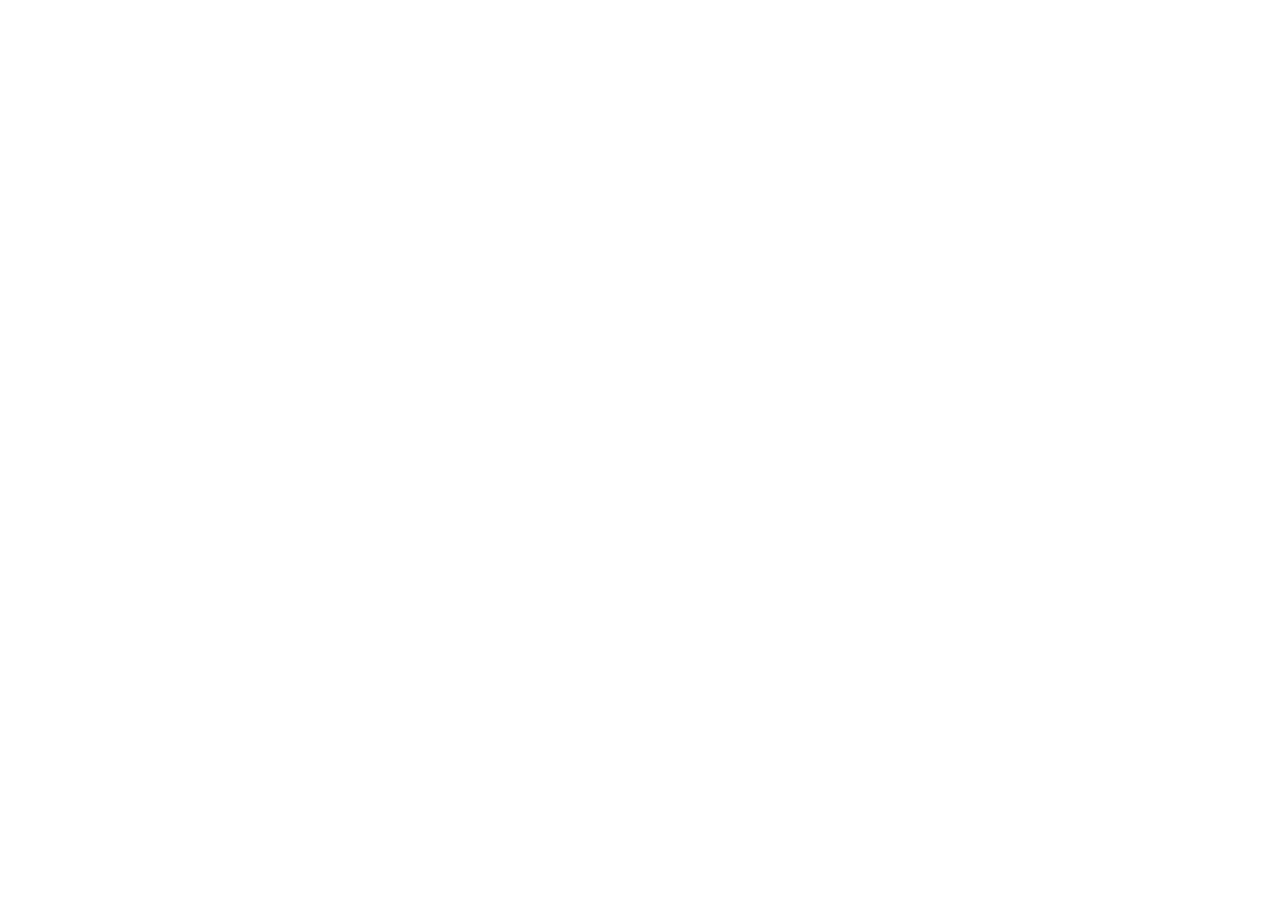
==== commit dced0c49: "Redirect GitHub Pages guides to triggerly-app.com. Replace the hub, each guide, and the 404 page wit" ====
--- a/index.html
+++ b/index.html
@@ -1,29 +1,38 @@
 <!doctype html>
-<html lang="en"><head>
-<meta charset="utf-8"><meta name="viewport" content="width=device-width,initial-scale=1">
-<title>Stock Alert Guides for Android | Triggerly</title>
-<meta name="description" content="Free, practical guides to stock price, volume, moving-average, RSI, MACD, 52-week high, trailing-stop and earnings alerts on Android, from the team behind Triggerly.">
-<link rel="canonical" href="https://eyalbe4.github.io/triggerly-content/">
-<meta property="og:type" content="article"><meta property="og:title" content="Stock Alert Guides for Android | Triggerly">
-<meta property="og:description" content="Free, practical guides to stock price, volume, moving-average, RSI, MACD, 52-week high, trailing-stop and earnings alerts on Android, from the team behind Triggerly."><meta property="og:url" content="https://eyalbe4.github.io/triggerly-content/">
-<meta property="og:image" content="https://eyalbe4.github.io/triggerly-content/assets/app/home-screen.jpg"><meta name="twitter:card" content="summary_large_image"><meta name="twitter:image" content="https://eyalbe4.github.io/triggerly-content/assets/app/home-screen.jpg">
-<link rel="icon" href="https://triggerly-app.com/favicon-48.png">
-<link rel="stylesheet" href="/triggerly-content/assets/style.css">
-<script type="application/ld+json">{"@context": "https://schema.org", "@type": "SoftwareApplication", "name": "Triggerly", "operatingSystem": "Android", "applicationCategory": "FinanceApplication", "offers": {"@type": "Offer", "price": "0", "priceCurrency": "USD"}, "url": "https://triggerly-app.com/", "downloadUrl": "https://play.google.com/store/apps/details?id=com.triggerly.android", "description": "Free Android stock alert app: track 5 stocks with as many alerts on each as you like. Each friend who installs through your invite link and signs up adds 1 more stock, up to 15. Price, percent change, volume spike, price crossing an SMA or EMA, 14-day RSI, MACD, Bollinger Bands, new highs and lows, trailing stops and combined alerts, delivered by push, email or Telegram during regular US market hours. No ads, no in-app purchases."}</script>
-</head><body>
-<header class="site"><div class="wrap"><a href="/triggerly-content/"><img src="/triggerly-content/assets/app/logo.webp" alt="Triggerly logo" width="36" height="36">Triggerly Guides</a><nav><a href="/triggerly-content/">All guides</a><a href="https://triggerly-app.com/">triggerly-app.com</a></nav></div></header>
-<main><div class="wrap">
-<h1>Stock alert guides for Android</h1>
-<p class="lead">Practical, plain-English guides to setting stock alerts that are actually useful: price levels, percent moves, volume spikes, price crossing a moving average, 14-day RSI, MACD crosses, 52-week highs and lows, trailing stops and earnings season. Each guide shows how to set it up for free on Android.</p>
-<figure class="app-hero"><img src="/triggerly-content/assets/app/home-screen.jpg" alt="Triggerly home screen with stocks grouped into cards and active alert rules under each ticker" width="1080" height="1920"></figure>
-<div class="grid"><a class="card" href="/triggerly-content/how-to-get-notified-when-a-stock-hits-a-price/"><img src="/triggerly-content/x/lp-02.jpg" alt="Candlestick chart breaking through a dashed price level with a phone notification saying the stock crossed your level" loading="lazy" width="1200" height="675"><div><strong>How to get a notification when a stock hits a certain price</strong><span>Set a stock price alert on Android so your phone pings you when a stock crosses your level. Step-by-step, free, plus how to pick levels worth alerting on.</span></div></a><a class="card" href="/triggerly-content/free-stock-alert-app-android/"><img src="/triggerly-content/x/lp-05.jpg" alt="Phone lock screen with several stock alert notifications for price, volume and moving-average triggers" loading="lazy" width="1200" height="675"><div><strong>Free stock alert app for Android: 7 things to check first</strong><span>Not all free stock alert apps are equal. Check how many stocks you can track, trigger types, account-wide delivery channels, ads and market hours before you rely on one.</span></div></a><a class="card" href="/triggerly-content/volume-spike-alerts/"><img src="/triggerly-content/x/lp-03.jpg" alt="Price line over volume bars with one bright bar labeled 3.4x average volume above a dashed 20-day average line" loading="lazy" width="1200" height="675"><div><strong>Volume spike alerts: know when a stock trades far above normal</strong><span>How volume spike alerts work, what 2x, 3x and 5x the 20-day average volume means, how to choose the multiple, and how to cut false alarms with combined alerts.</span></div></a><a class="card" href="/triggerly-content/moving-average-crossover-alerts/"><img src="/triggerly-content/x/lp-11.jpg" alt="Stock chart with a short moving average crossing above a long moving average, marked as a golden cross with an alert bell" loading="lazy" width="1200" height="675"><div><strong>Moving average alerts: SMA, EMA, and what a golden cross is</strong><span>How Triggerly's SMA and EMA alerts work: price crossing an average, or an average crossing a price you set. Golden and death crosses explained as background, not as a 50/200 alert.</span></div></a><a class="card" href="/triggerly-content/rsi-alerts/"><img src="/triggerly-content/x/lp-14.jpg" alt="Several stock charts with indicator panels and alert markers on a phone and laptop" loading="lazy" width="1200" height="675"><div><strong>RSI alerts: overbought and oversold notifications that don&#x27;t spam you</strong><span>How 14-day RSI alerts work, why 70/30 isn&#x27;t always right, how to set your own levels, and how to combine RSI with price targets or Volume Spike in a Combined Alert.</span></div></a><a class="card" href="/triggerly-content/macd-stock-alerts/"><img src="/triggerly-content/x/lp-10.jpg" alt="Candlestick chart with support and resistance zones beside an AI analysis panel covering trend, support, resistance, and volume" loading="lazy" width="1200" height="675"><div><strong>MACD alerts: get notified on signal-line and zero-line crosses</strong><span>How MACD alerts work on completed daily closes: signal-line and zero-line crosses, the 12/26/9 default, which periods you can pick, and how to keep the pings quiet.</span></div></a><a class="card" href="/triggerly-content/52-week-high-low-alerts/"><img src="/triggerly-content/x/lp-13.jpg" alt="Price breaking out of a sideways range above a dashed level, with an alert bell and a notification" loading="lazy" width="1200" height="675"><div><strong>52-week high and low alerts: get pinged on new highs and lows</strong><span>How 52-week high and low alerts work: live price versus the highest or lowest close, windows from 4 weeks to 60 months, and how to pair a new high with volume.</span></div></a><a class="card" href="/triggerly-content/earnings-season-stock-alerts/"><img src="/triggerly-content/x/lp-07.jpg" alt="Phone showing an earnings-related stock alert next to a calendar and a candlestick chart" loading="lazy" width="1200" height="675"><div><strong>Earnings season: the stock alerts to set before the report</strong><span>Earnings week is when stocks gap. Set a percent move versus the prior close, an opening-gap alert checked at 9:35 ET, plus price and volume alerts, before the report.</span></div></a><a class="card" href="/triggerly-content/stock-alerts-telegram/"><img src="/triggerly-content/x/lp-09.jpg" alt="Stock alert arriving on a phone through push notification, email and Telegram" loading="lazy" width="1200" height="675"><div><strong>How to get stock alerts in Telegram, for free</strong><span>Open @triggerly_app_bot, tap Start, and paste the Chat ID into Triggerly Settings. Push, email, and Telegram are account-wide.</span></div></a><a class="card" href="/triggerly-content/trailing-stop-alerts/"><img src="/triggerly-content/x/lp-16.jpg" alt="Evening scene with a phone showing a stock price alert while the market keeps moving" loading="lazy" width="1200" height="675"><div><strong>Trailing stop alerts: protect gains without watching the chart</strong><span>How a trailing stop alert follows a rising stock and pings you when it pulls back by your amount. How to pick the trail, and how trailing buy alerts work.</span></div></a></div>
-<h2>About Triggerly</h2>
-<p>Triggerly is a free Android stock alert app. Track 5 stocks free with as many alerts on each as you like; each friend who installs through your invite link and signs up adds 1 more stock, up to 15. Set the rules that match how you trade, from a simple price target to 14-day RSI, MACD or trailing stops, and get notified by push, email or Telegram. Those channels are set once for the whole account. Alerts fire during regular US market hours and are checked every 5 minutes; the app also shows pre-market and after-hours prices. When an alert fires, open Alert Analysis for what likely caused the move. Tap any stock for analyst price targets and the latest news. No subscriptions, no ads, no in-app purchases.</p>
-<div class="cta cta-with-shot"><div class="cta-copy"><p><strong>Try it free on Android.</strong> Triggerly watches your stocks and pings you by push, email or Telegram when your rule triggers, with AI analysis of why the stock moved. No ads, no in-app purchases.</p>
-<a class="btn" href="https://play.google.com/store/apps/details?id=com.triggerly.android&utm_source=guides&utm_medium=organic&utm_campaign=levelping_202610&utm_content=hub" rel="noopener">Get Triggerly on Google Play</a>
-<p class="small">Not investment advice.</p></div>
-<figure class="app-shot"><img src="/triggerly-content/assets/app/price-targets-news.jpg" alt="Triggerly stock screen with an intraday chart, an analyst price target, and the latest news" width="1080" height="1920" loading="lazy"></figure></div>
-</div></main>
-<footer><div class="wrap"><p>Guides by the Triggerly team. Triggerly is a free Android stock alert app: no ads, no in-app purchases. <a href="https://triggerly-app.com/">Website</a> &middot; <a href="https://triggerly-app.com/site/blog">Blog</a> &middot; <a href="https://triggerly-app.com/site/privacy">Privacy</a></p>
-<p><strong>Not investment advice.</strong> These guides explain how alerts work. They are not recommendations to buy or sell any security.</p></div></footer>
-</body></html>
+<html lang="en">
+<head>
+<meta charset="utf-8">
+<meta name="viewport" content="width=device-width,initial-scale=1">
+<title>This guide moved | Triggerly</title>
+<link rel="canonical" href="https://triggerly-app.com/guides">
+<meta http-equiv="refresh" content="0; url=https://triggerly-app.com/guides">
+<meta name="robots" content="noindex, follow">
+<script>
+(function () {
+  var dest = "https://triggerly-app.com/guides";
+  location.replace(dest + location.search + location.hash);
+})();
+</script>
+<style>
+  html, body {
+    margin: 0;
+    background: #0a0a0a;
+    color: #ffffff;
+    font-family: -apple-system, BlinkMacSystemFont, "Segoe UI", Roboto, Helvetica, Arial, sans-serif;
+  }
+  main {
+    min-height: 100vh;
+    display: flex;
+    align-items: center;
+    justify-content: center;
+    padding: 24px;
+  }
+  a { color: #00c853; }
+</style>
+</head>
+<body>
+<main>
+<p><a href="https://triggerly-app.com/guides">This guide moved to triggerly-app.com</a></p>
+</main>
+</body>
+</html>
